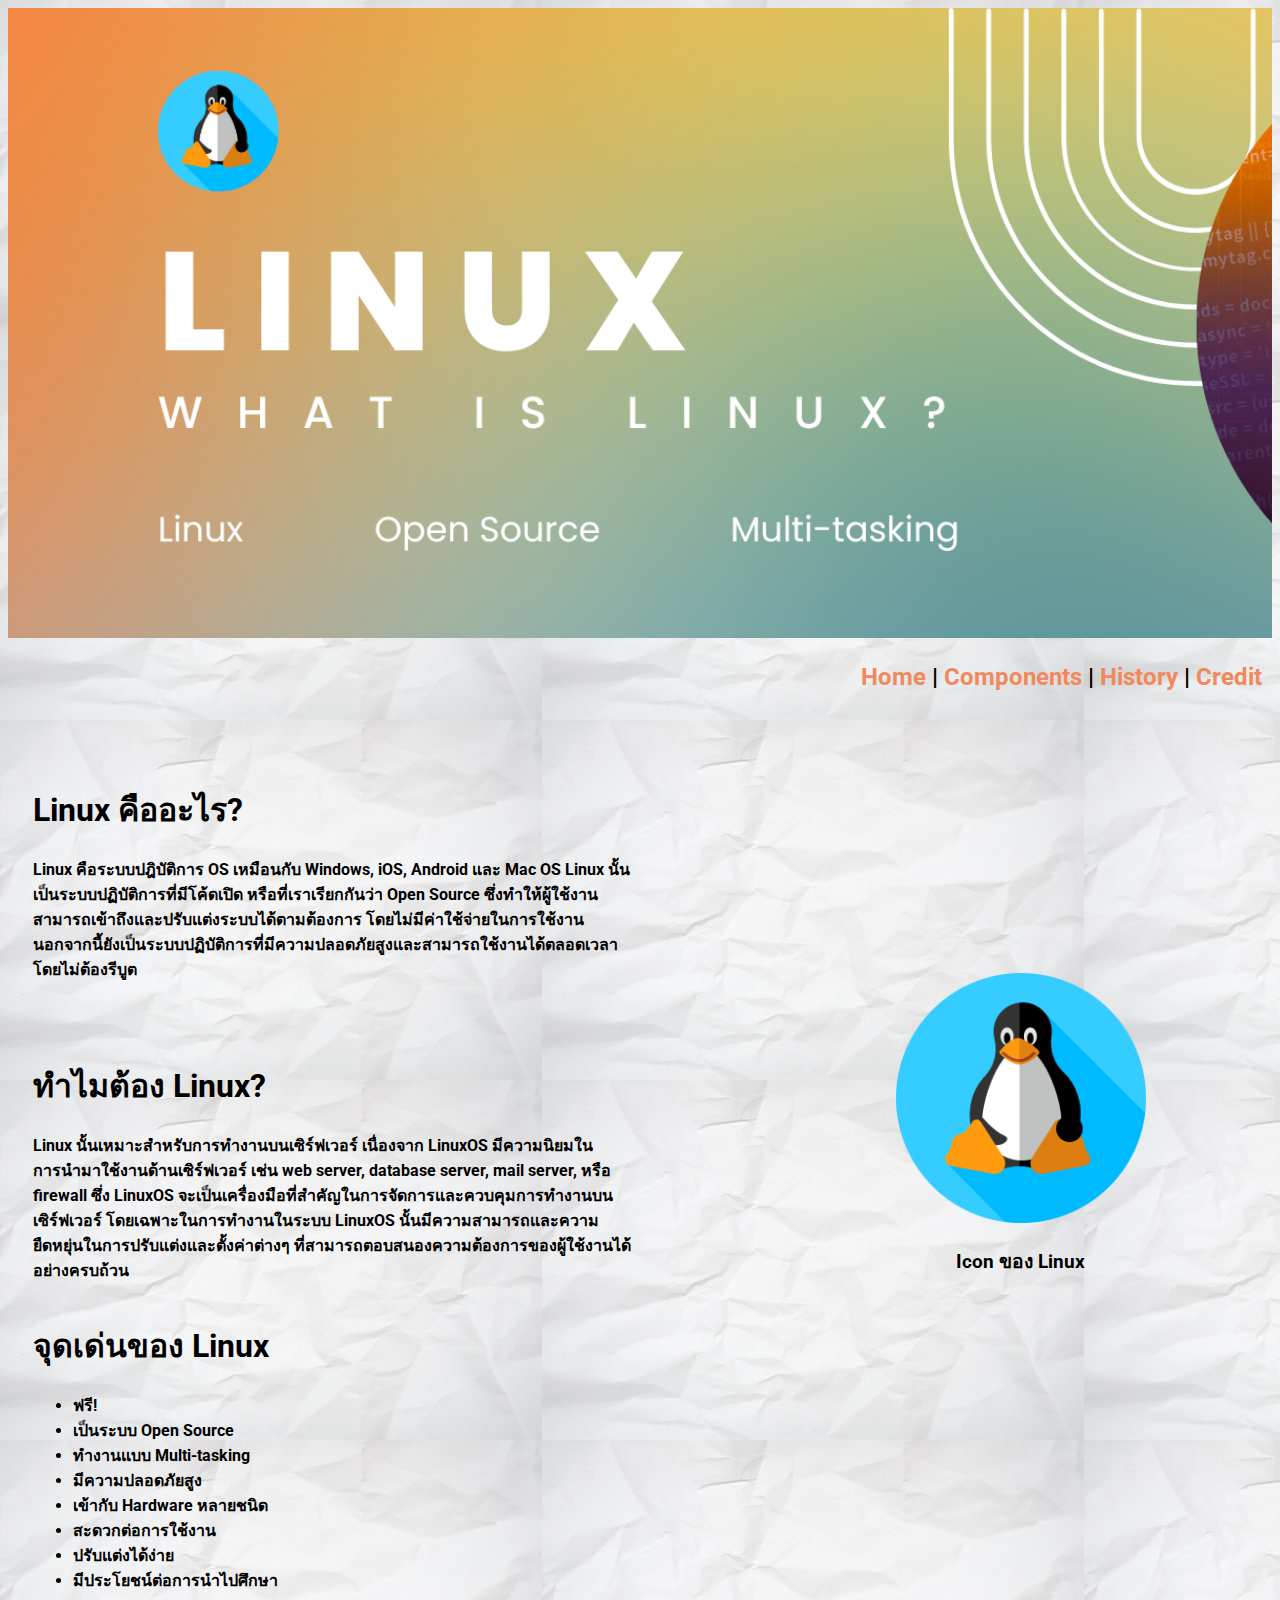
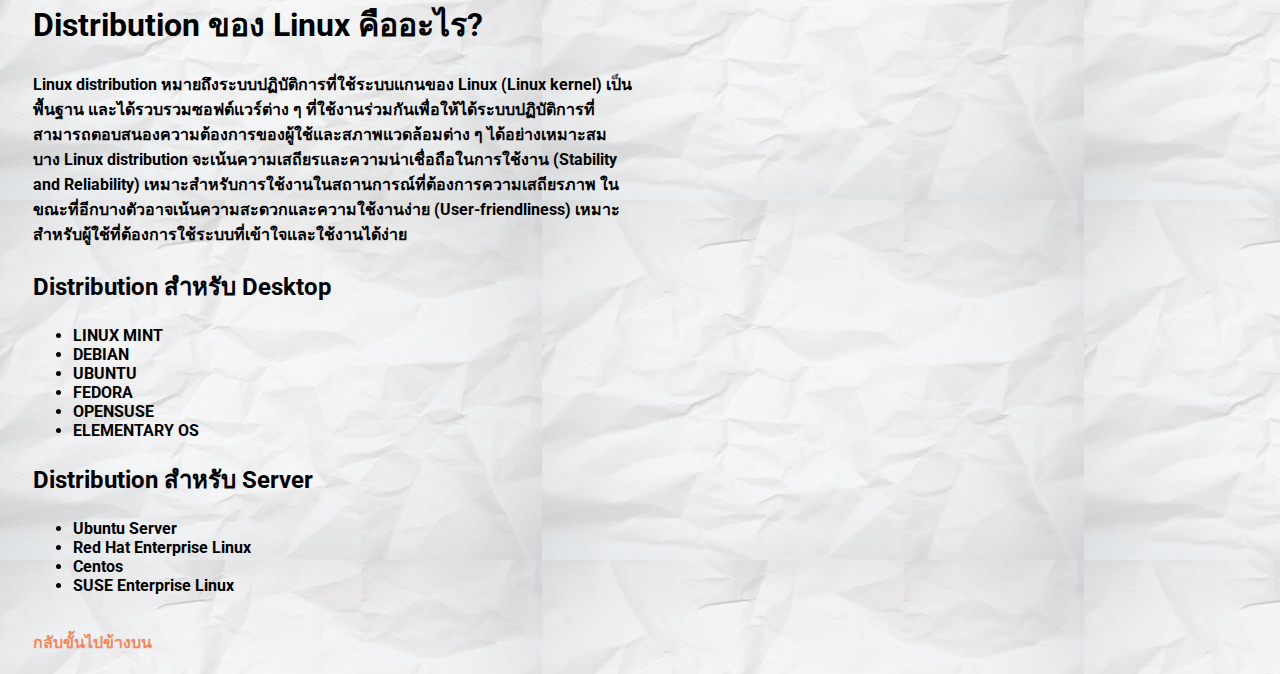
==== index.html @ 89a6802d "Add files via upload" ====
<!DOCTYPE html>
<html lang="en">
<head>
    <meta charset="UTF-8">
    <meta name="viewport" content="width=device-width, initial-scale=1.0">
    <title>Index</title>
    <link rel="stylesheet" href="style.css">

    <link rel="preconnect" href="https://fonts.googleapis.com">
    <link rel="preconnect" href="https://fonts.gstatic.com" crossorigin>
    <link href="https://fonts.googleapis.com/css2?family=Roboto:ital,wght@0,100;0,300;0,400;0,500;0,700;0,900;1,100;1,300;1,400;1,500;1,700;1,900&display=swap" rel="stylesheet">
</head>
<body background="assets/images/paperBackground.jpg">

    <div class="img-banner"></div>

    <div class="normal">
        <a href="index.html" class="bar" style="font-size: 150%;">Home<b style="font-size: 100%;"> | </b></a>
        <a href="components.html" class="bar" style="font-size: 150%;">Components<b style="font-size: 100%;"> | </b></a>
        <a href="history.html" class="bar" style="font-size: 150%;">History<b style="font-size: 100%;"> | </b></a>
        <a href="credit.html" class="bar" style="font-size: 150%;">Credit</a>
    </div>

    <div class="left">
        <h1>Linux คืออะไร?</h1>
        <p>Linux คือระบบปฎิบัติการ OS เหมือนกับ Windows, iOS, Android และ Mac OS 
           Linux นั้นเป็นระบบปฏิบัติการที่มีโค้ดเปิด หรือที่เราเรียกกันว่า Open Source 
           ซึ่งทำให้ผู้ใช้งานสามารถเข้าถึงและปรับแต่งระบบได้ตามต้องการ โดยไม่มีค่าใช้จ่ายในการใช้งาน
           นอกจากนี้ยังเป็นระบบปฏิบัติการที่มีความปลอดภัยสูงและสามารถใช้งานได้ตลอดเวลาโดยไม่ต้องรีบูต
    </div>

    <div class="right">
        <img src="assets/images/linuxIcon.png" alt="Linux Icon" width="250px"/>
        <p style="text-align: center; font-size: larger;">Icon ของ Linux</p>
        </div>
    
    <div class="left">
    <h1>ทำไมต้อง Linux?</h1>
    <p>Linux นั้นเหมาะสำหรับการทำงานบนเซิร์ฟเวอร์ เนื่องจาก LinuxOS 
       มีความนิยมในการนำมาใช้งานด้านเซิร์ฟเวอร์ เช่น web server, database server, mail server, 
       หรือ firewall ซึ่ง LinuxOS จะเป็นเครื่องมือที่สำคัญในการจัดการและควบคุมการทำงานบนเซิร์ฟเวอร์ 
       โดยเฉพาะในการทำงานในระบบ LinuxOS นั้นมีความสามารถและความยืดหยุ่นในการปรับแต่งและตั้งค่าต่างๆ 
       ที่สามารถตอบสนองความต้องการของผู้ใช้งานได้อย่างครบถ้วน</p>
       
    </div>

    <div class="left">
    <h1>จุดเด่นของ Linux</h1>
    <ul>
    <li>ฟรี!</li>
    <li>เป็นระบบ Open Source</li>
    <li>ทำงานแบบ Multi-tasking</li>
    <li>มีความปลอดภัยสูง</li>
    <li>เข้ากับ Hardware หลายชนิด</li>
    <li>สะดวกต่อการใช้งาน</li>
    <li>ปรับแต่งได้ง่าย</li>
    <li>มีประโยชน์ต่อการนำไปศึกษา</li>
    </ul>
    <br>
    </div>

    <div class="left">
        <br/>
        <h1>Distribution ของ Linux คืออะไร?</h1>
    <p>
        Linux distribution หมายถึงระบบปฏิบัติการที่ใช้ระบบแกนของ Linux (Linux kernel) 
        เป็นพื้นฐาน และได้รวบรวมซอฟต์แวร์ต่าง ๆ ที่ใช้งานร่วมกันเพื่อให้ได้ระบบปฏิบัติการที่สามารถตอบสนองความต้องการของผู้ใช้และสภาพแวดล้อมต่าง ๆ 
        ได้อย่างเหมาะสม บาง Linux distribution จะเน้นความเสถียรและความน่าเชื่อถือในการใช้งาน (Stability and Reliability) 
        เหมาะสำหรับการใช้งานในสถานการณ์ที่ต้องการความเสถียรภาพ ในขณะที่อีกบางตัวอาจเน้นความสะดวกและความใช้งานง่าย 
        (User-friendliness) เหมาะสำหรับผู้ใช้ที่ต้องการใช้ระบบที่เข้าใจและใช้งานได้ง่าย
    </p>
        <h2>Distribution สำหรับ Desktop</h2>
    <ul>
        <li>LINUX MINT</li>
        <li>DEBIAN</li>
        <li>UBUNTU</li>
        <li>FEDORA</li>
        <li>OPENSUSE</li>
        <li>ELEMENTARY OS</li>
    </ul>
        <h2>Distribution สำหรับ Server</h2>
    <ul>
        <li>Ubuntu Server</li>
        <li>Red Hat Enterprise Linux</li>
        <li>Centos</li>
        <li>SUSE Enterprise Linux</li>
    </ul>
        <br>
        <a href="index.html">กลับขั้นไปข้างบน</a>
        <br>
        <br>
        </div>

</body>
</html>
---- style.css ----
.bar{
    font-size: 1rem;
}

.normal {
    float: right;
    height: 50px;
    clear: both;
    margin: 25px 10px 0px 0px;
}

.left {
    float: left;
    height: 200px;
    width: 600px;
    margin: 50px 50px 10px 25px;
    clear: both;
}

.right {
    float: right;
    margin-right: 10%;
   
    height: 1rem;
    clear: both;
}

.img-banner {
    background-image: url(assets/images/banner.png);
    padding: 35vh 0;
    background-size: cover;
}

.center-img {
    display: block;
    margin-left: auto;
    margin-right: auto;
    width: 25%;
}

.center-text {
    text-align: center;
    margin: 20px 20% 20px 20%;
}

* {
    font-family: "Roboto", sans-serif;
    font-weight: 700;
    font-style: normal;
    color: rgb(0, 0, 0);
}

a:link { text-decoration: none; color: #F08A5D; }
a:visited { text-decoration: none; }
a:hover { text-decoration: none; color: rgb(2, 183, 243); }
a:active { text-decoration: none; color: rgb(0, 43, 233); }
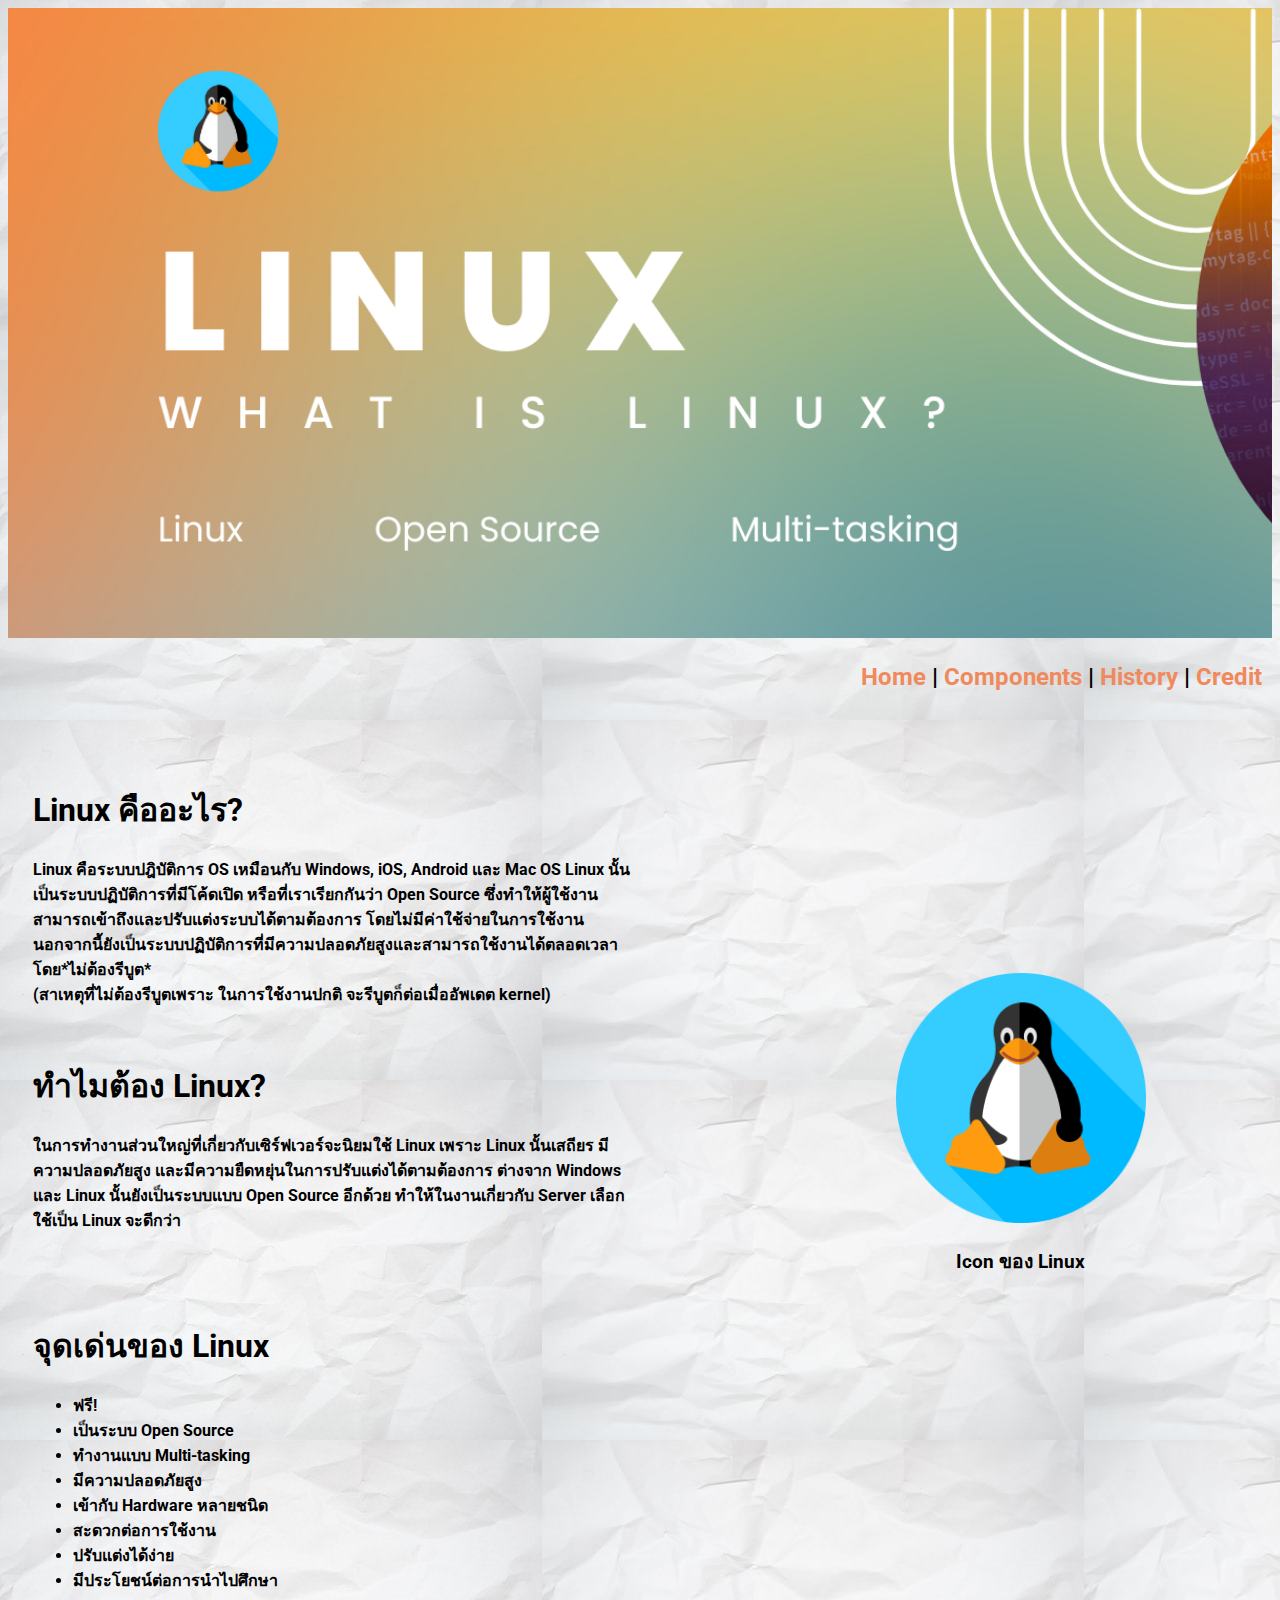
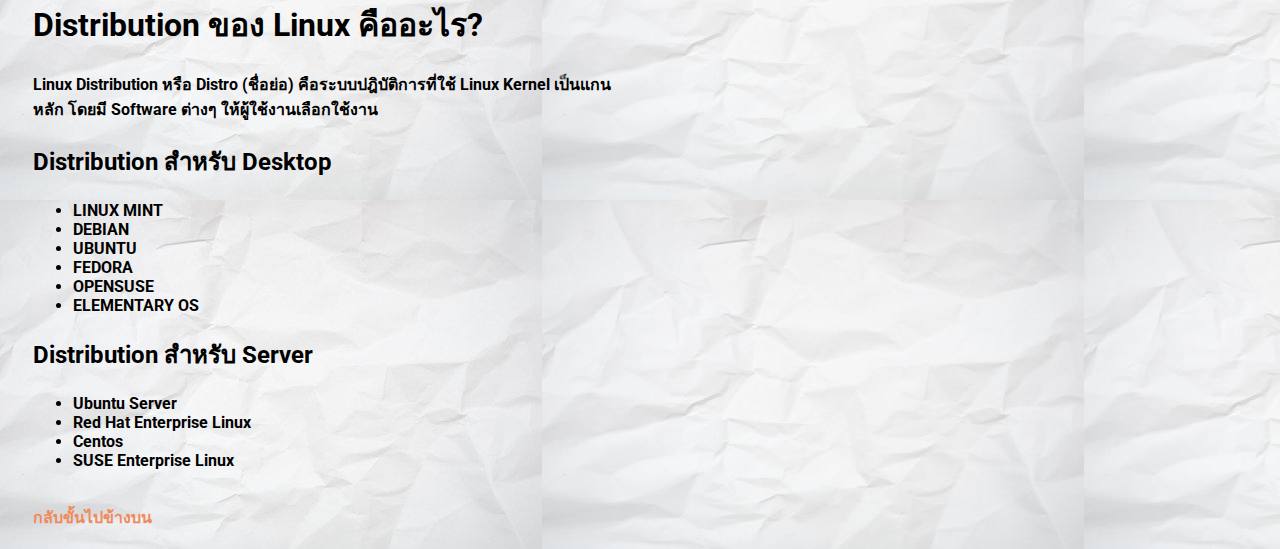
==== commit e9920541: "Add files via upload" ====
--- a/index.html
+++ b/index.html
@@ -26,7 +26,8 @@
         <p>Linux คือระบบปฎิบัติการ OS เหมือนกับ Windows, iOS, Android และ Mac OS 
            Linux นั้นเป็นระบบปฏิบัติการที่มีโค้ดเปิด หรือที่เราเรียกกันว่า Open Source 
            ซึ่งทำให้ผู้ใช้งานสามารถเข้าถึงและปรับแต่งระบบได้ตามต้องการ โดยไม่มีค่าใช้จ่ายในการใช้งาน
-           นอกจากนี้ยังเป็นระบบปฏิบัติการที่มีความปลอดภัยสูงและสามารถใช้งานได้ตลอดเวลาโดยไม่ต้องรีบูต
+           นอกจากนี้ยังเป็นระบบปฏิบัติการที่มีความปลอดภัยสูงและสามารถใช้งานได้ตลอดเวลาโดย*ไม่ต้องรีบูต*<br>
+           (สาเหตุที่ไม่ต้องรีบูตเพราะ ในการใช้งานปกติ จะรีบูตก็ต่อเมื่ออัพเดต kernel)
     </div>
 
     <div class="right">
@@ -36,11 +37,11 @@
     
     <div class="left">
     <h1>ทำไมต้อง Linux?</h1>
-    <p>Linux นั้นเหมาะสำหรับการทำงานบนเซิร์ฟเวอร์ เนื่องจาก LinuxOS 
-       มีความนิยมในการนำมาใช้งานด้านเซิร์ฟเวอร์ เช่น web server, database server, mail server, 
-       หรือ firewall ซึ่ง LinuxOS จะเป็นเครื่องมือที่สำคัญในการจัดการและควบคุมการทำงานบนเซิร์ฟเวอร์ 
-       โดยเฉพาะในการทำงานในระบบ LinuxOS นั้นมีความสามารถและความยืดหยุ่นในการปรับแต่งและตั้งค่าต่างๆ 
-       ที่สามารถตอบสนองความต้องการของผู้ใช้งานได้อย่างครบถ้วน</p>
+    <p>ในการทำงานส่วนใหญ่ที่เกี่ยวกับเซิร์ฟเวอร์จะนิยมใช้ Linux 
+       เพราะ Linux นั้นเสถียร มีความปลอดภัยสูง และมีความยืดหยุ่นในการปรับแต่งได้ตามต้องการ 
+       ต่างจาก Windows และ Linux นั้นยังเป็นระบบแบบ Open Source อีกด้วย 
+       ทำให้ในงานเกี่ยวกับ Server เลือกใช้เป็น Linux จะดีกว่า
+    </p>
        
     </div>
 
@@ -63,11 +64,8 @@
         <br/>
         <h1>Distribution ของ Linux คืออะไร?</h1>
     <p>
-        Linux distribution หมายถึงระบบปฏิบัติการที่ใช้ระบบแกนของ Linux (Linux kernel) 
-        เป็นพื้นฐาน และได้รวบรวมซอฟต์แวร์ต่าง ๆ ที่ใช้งานร่วมกันเพื่อให้ได้ระบบปฏิบัติการที่สามารถตอบสนองความต้องการของผู้ใช้และสภาพแวดล้อมต่าง ๆ 
-        ได้อย่างเหมาะสม บาง Linux distribution จะเน้นความเสถียรและความน่าเชื่อถือในการใช้งาน (Stability and Reliability) 
-        เหมาะสำหรับการใช้งานในสถานการณ์ที่ต้องการความเสถียรภาพ ในขณะที่อีกบางตัวอาจเน้นความสะดวกและความใช้งานง่าย 
-        (User-friendliness) เหมาะสำหรับผู้ใช้ที่ต้องการใช้ระบบที่เข้าใจและใช้งานได้ง่าย
+        Linux Distribution หรือ Distro (ชื่อย่อ) คือระบบปฎิบัติการที่ใช้ Linux Kernel
+        เป็นแกนหลัก โดยมี Software ต่างๆ ให้ผู้ใช้งานเลือกใช้งาน
     </p>
         <h2>Distribution สำหรับ Desktop</h2>
     <ul>
--- a/style.css
+++ b/style.css
@@ -51,6 +51,6 @@
 }
 
 a:link { text-decoration: none; color: #F08A5D; }
-a:visited { text-decoration: none; }
+a:visited { text-decoration: none; color: #F08A5D;}
 a:hover { text-decoration: none; color: rgb(2, 183, 243); }
 a:active { text-decoration: none; color: rgb(0, 43, 233); }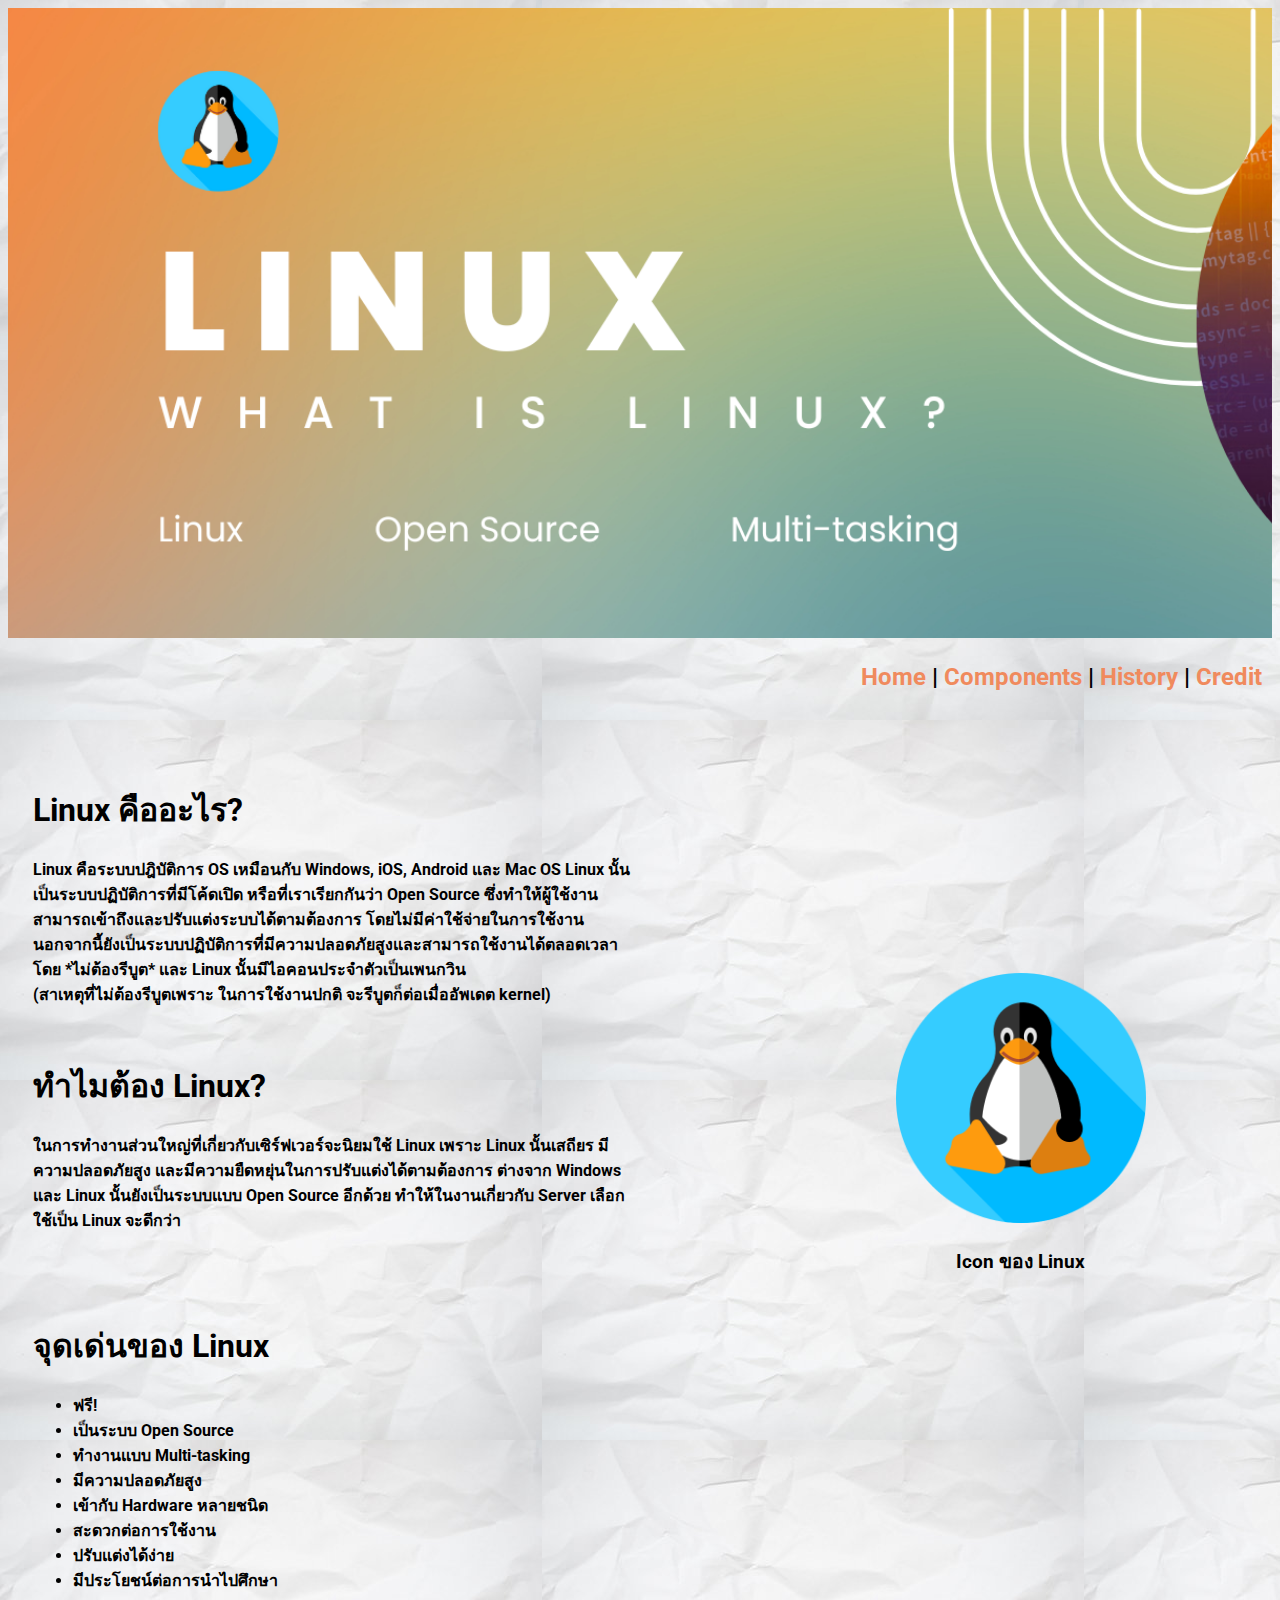
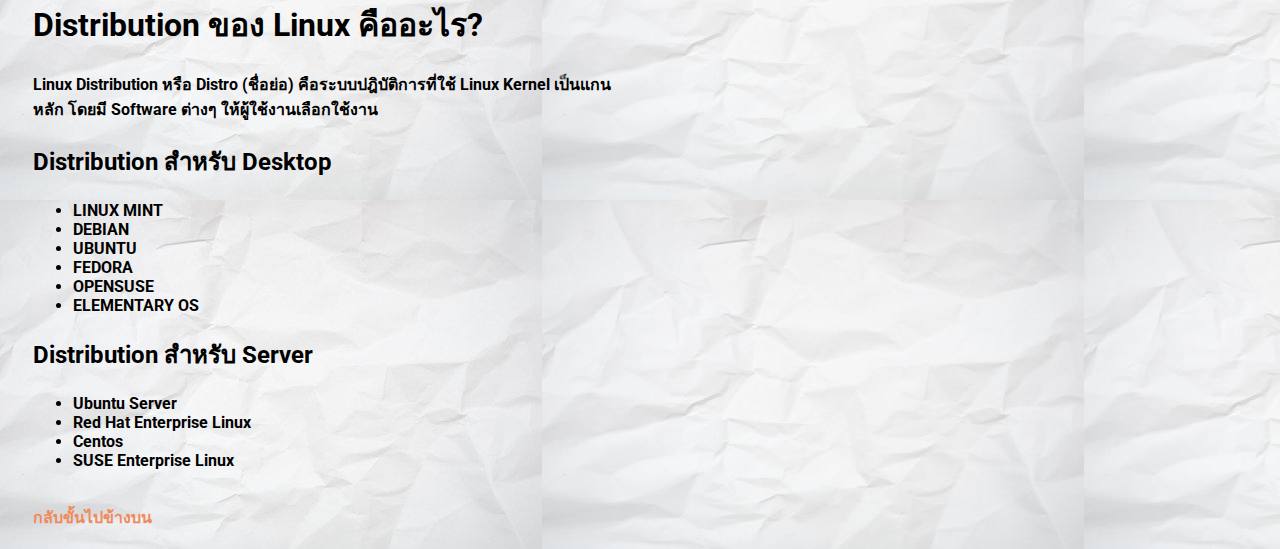
==== commit 393ae831: "Update index.html" ====
--- a/index.html
+++ b/index.html
@@ -26,7 +26,7 @@
         <p>Linux คือระบบปฎิบัติการ OS เหมือนกับ Windows, iOS, Android และ Mac OS 
            Linux นั้นเป็นระบบปฏิบัติการที่มีโค้ดเปิด หรือที่เราเรียกกันว่า Open Source 
            ซึ่งทำให้ผู้ใช้งานสามารถเข้าถึงและปรับแต่งระบบได้ตามต้องการ โดยไม่มีค่าใช้จ่ายในการใช้งาน
-           นอกจากนี้ยังเป็นระบบปฏิบัติการที่มีความปลอดภัยสูงและสามารถใช้งานได้ตลอดเวลาโดย*ไม่ต้องรีบูต*<br>
+           นอกจากนี้ยังเป็นระบบปฏิบัติการที่มีความปลอดภัยสูงและสามารถใช้งานได้ตลอดเวลาโดย *ไม่ต้องรีบูต* และ Linux นั้นมีไอคอนประจำตัวเป็นเพนกวิน<br>
            (สาเหตุที่ไม่ต้องรีบูตเพราะ ในการใช้งานปกติ จะรีบูตก็ต่อเมื่ออัพเดต kernel)
     </div>
 
@@ -90,4 +90,4 @@
         </div>
 
 </body>
-</html>+</html>
